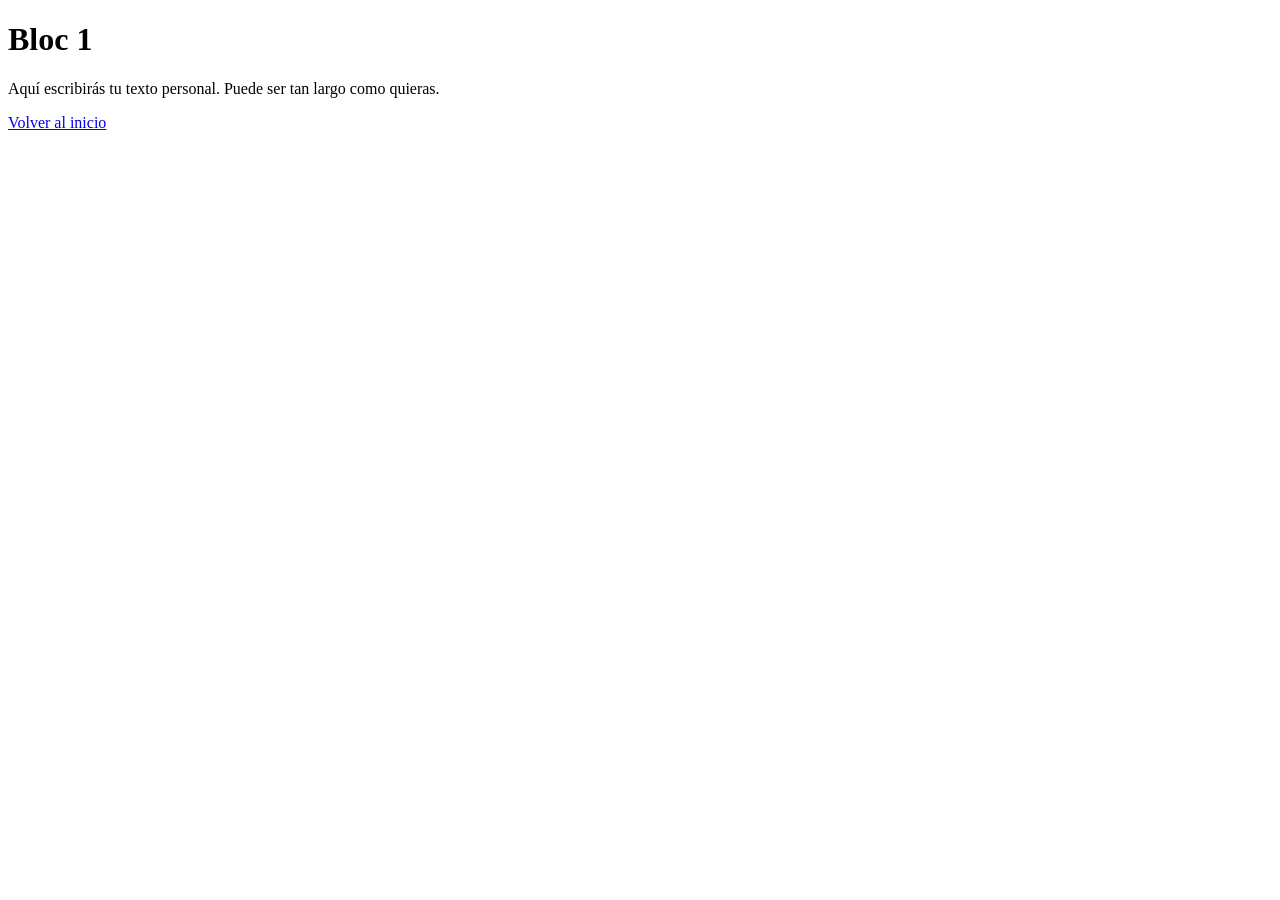
==== bloc1.html @ 4c7cb7f2 "SS" ====
<!DOCTYPE html>
<html lang="es">
<head>
<meta charset="UTF-8">
<title>Bloc 1</title>
</head>

<body>

<h1>Bloc 1</h1>

<p>
Aquí escribirás tu texto personal.
Puede ser tan largo como quieras.
</p>

<a href="index.html">Volver al inicio</a>

</body>
</html>
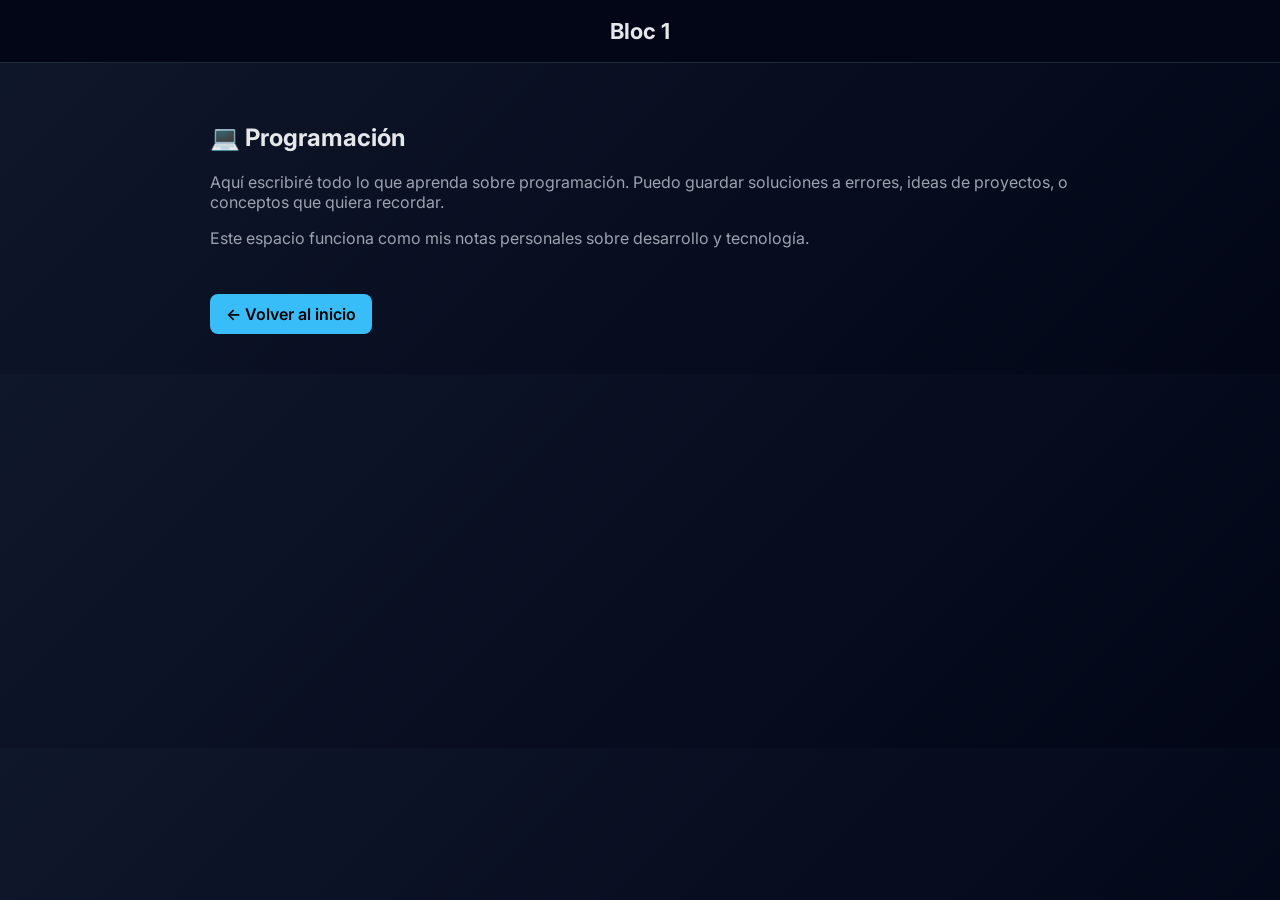
==== commit 4d2e6c8e: "SSS" ====
--- a/bloc1.html
+++ b/bloc1.html
@@ -3,18 +3,33 @@
 <head>
 <meta charset="UTF-8">
 <title>Bloc 1</title>
+<link rel="stylesheet" href="style.css">
 </head>
 
 <body>
 
+<nav>
 <h1>Bloc 1</h1>
+</nav>
+
+<div class="container">
+
+<h2>💻 Programación</h2>
 
 <p>
-Aquí escribirás tu texto personal.
-Puede ser tan largo como quieras.
+Aquí escribiré todo lo que aprenda sobre programación.
+Puedo guardar soluciones a errores, ideas de proyectos,
+o conceptos que quiera recordar.
 </p>
 
-<a href="index.html">Volver al inicio</a>
+<p>
+Este espacio funciona como mis notas personales
+sobre desarrollo y tecnología.
+</p>
+
+<a class="btn" href="index.html">← Volver al inicio</a>
+
+</div>
 
 </body>
 </html>
--- a/style.css
+++ b/style.css
@@ -0,0 +1,84 @@
+/* Fuente moderna */
+@import url('https://fonts.googleapis.com/css2?family=Inter:wght@300;400;600;700&display=swap');
+
+:root{
+  --bg:#0f172a;
+  --card:#111827;
+  --accent:#38bdf8;
+  --text:#e5e7eb;
+  --muted:#9ca3af;
+}
+
+*{
+  box-sizing:border-box;
+}
+
+body{
+  margin:0;
+  font-family:'Inter',sans-serif;
+  background:linear-gradient(135deg,#0f172a,#020617);
+  color:var(--text);
+}
+
+/* Navbar */
+nav{
+  position:sticky;
+  top:0;
+  background:#020617;
+  padding:18px;
+  text-align:center;
+  border-bottom:1px solid #1f2937;
+}
+
+nav h1{
+  margin:0;
+  font-size:22px;
+}
+
+/* Contenedor principal */
+.container{
+  max-width:900px;
+  margin:auto;
+  padding:40px 20px;
+}
+
+/* Tarjetas */
+.card{
+  background:var(--card);
+  padding:25px;
+  border-radius:14px;
+  margin-bottom:20px;
+  transition:0.25s;
+  border:1px solid #1f2937;
+}
+
+.card:hover{
+  transform:translateY(-5px);
+  border-color:var(--accent);
+}
+
+.card a{
+  text-decoration:none;
+  color:var(--text);
+}
+
+.card h2{
+  margin-top:0;
+}
+
+/* Texto */
+p{
+  color:var(--muted);
+}
+
+/* Botón volver */
+.btn{
+  display:inline-block;
+  margin-top:30px;
+  padding:10px 16px;
+  background:var(--accent);
+  color:black;
+  border-radius:8px;
+  text-decoration:none;
+  font-weight:600;
+}
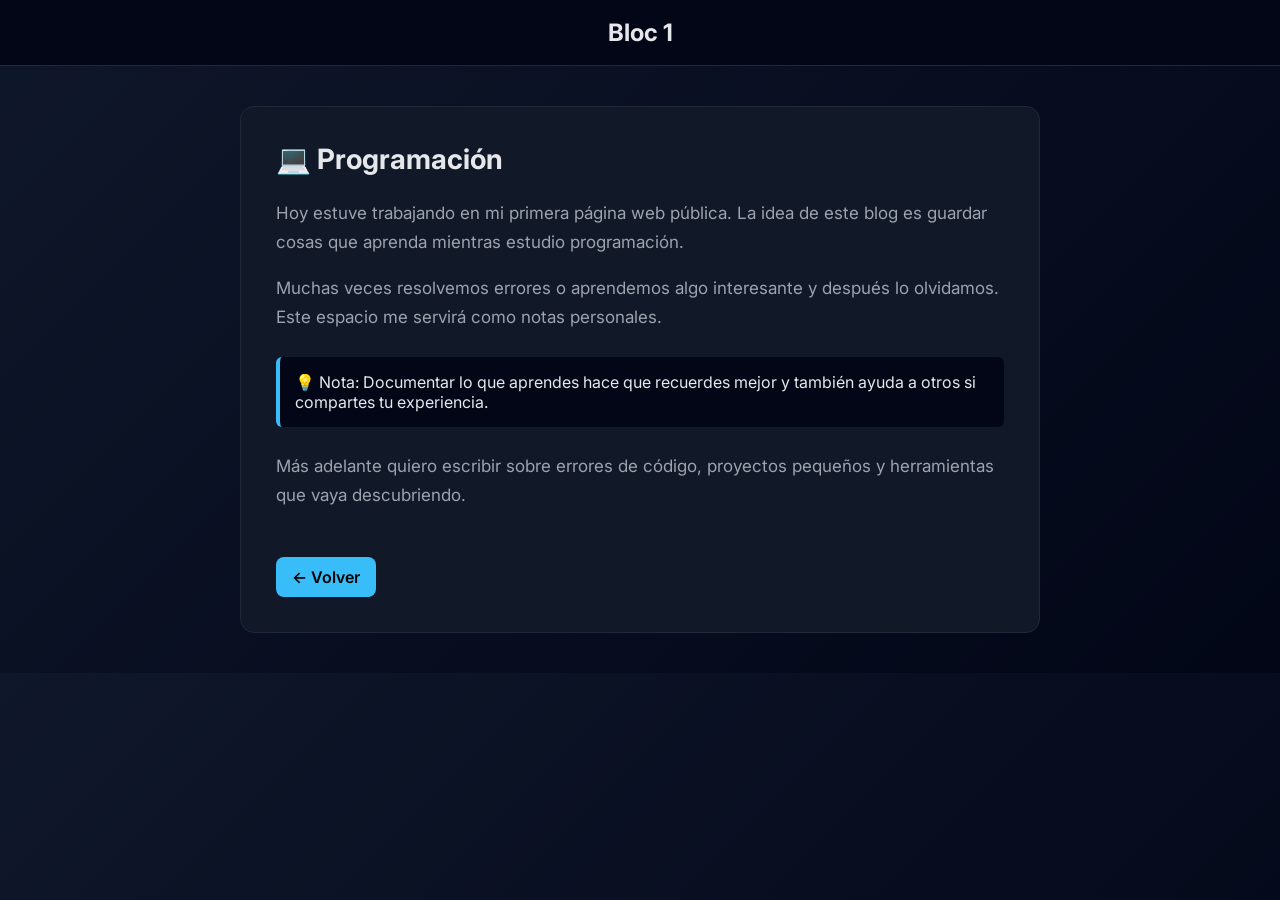
==== commit 0583084f: "SSSS" ====
--- a/bloc1.html
+++ b/bloc1.html
@@ -14,20 +14,35 @@
 
 <div class="container">
 
+<div class="article">
+
 <h2>💻 Programación</h2>
 
 <p>
-Aquí escribiré todo lo que aprenda sobre programación.
-Puedo guardar soluciones a errores, ideas de proyectos,
-o conceptos que quiera recordar.
+Hoy estuve trabajando en mi primera página web pública.
+La idea de este blog es guardar cosas que aprenda
+mientras estudio programación.
 </p>
 
 <p>
-Este espacio funciona como mis notas personales
-sobre desarrollo y tecnología.
+Muchas veces resolvemos errores o aprendemos algo
+interesante y después lo olvidamos.
+Este espacio me servirá como notas personales.
 </p>
 
-<a class="btn" href="index.html">← Volver al inicio</a>
+<div class="note">
+💡 Nota: Documentar lo que aprendes hace que recuerdes mejor
+y también ayuda a otros si compartes tu experiencia.
+</div>
+
+<p>
+Más adelante quiero escribir sobre errores de código,
+proyectos pequeños y herramientas que vaya descubriendo.
+</p>
+
+<a class="btn" href="index.html">← Volver</a>
+
+</div>
 
 </div>
 
--- a/style.css
+++ b/style.css
@@ -1,4 +1,4 @@
-/* Fuente moderna */
+/* Fuente */
 @import url('https://fonts.googleapis.com/css2?family=Inter:wght@300;400;600;700&display=swap');
 
 :root{
@@ -9,10 +9,6 @@
   --muted:#9ca3af;
 }
 
-*{
-  box-sizing:border-box;
-}
-
 body{
   margin:0;
   font-family:'Inter',sans-serif;
@@ -21,9 +17,8 @@
 }
 
 /* Navbar */
+
 nav{
-  position:sticky;
-  top:0;
   background:#020617;
   padding:18px;
   text-align:center;
@@ -32,46 +27,48 @@
 
 nav h1{
   margin:0;
-  font-size:22px;
 }
 
-/* Contenedor principal */
+/* Contenedor */
+
 .container{
-  max-width:900px;
+  max-width:800px;
   margin:auto;
   padding:40px 20px;
 }
 
-/* Tarjetas */
-.card{
+/* Artículo */
+
+.article{
   background:var(--card);
-  padding:25px;
+  padding:35px;
   border-radius:14px;
-  margin-bottom:20px;
-  transition:0.25s;
   border:1px solid #1f2937;
 }
 
-.card:hover{
-  transform:translateY(-5px);
-  border-color:var(--accent);
+.article h2{
+  margin-top:0;
+  font-size:28px;
 }
 
-.card a{
-  text-decoration:none;
-  color:var(--text);
+.article p{
+  line-height:1.7;
+  color:var(--muted);
+  font-size:17px;
 }
 
-.card h2{
-  margin-top:0;
+/* Caja de nota */
+
+.note{
+  background:#020617;
+  border-left:4px solid var(--accent);
+  padding:15px;
+  margin:25px 0;
+  border-radius:6px;
 }
 
-/* Texto */
-p{
-  color:var(--muted);
-}
+/* Botón */
 
-/* Botón volver */
 .btn{
   display:inline-block;
   margin-top:30px;
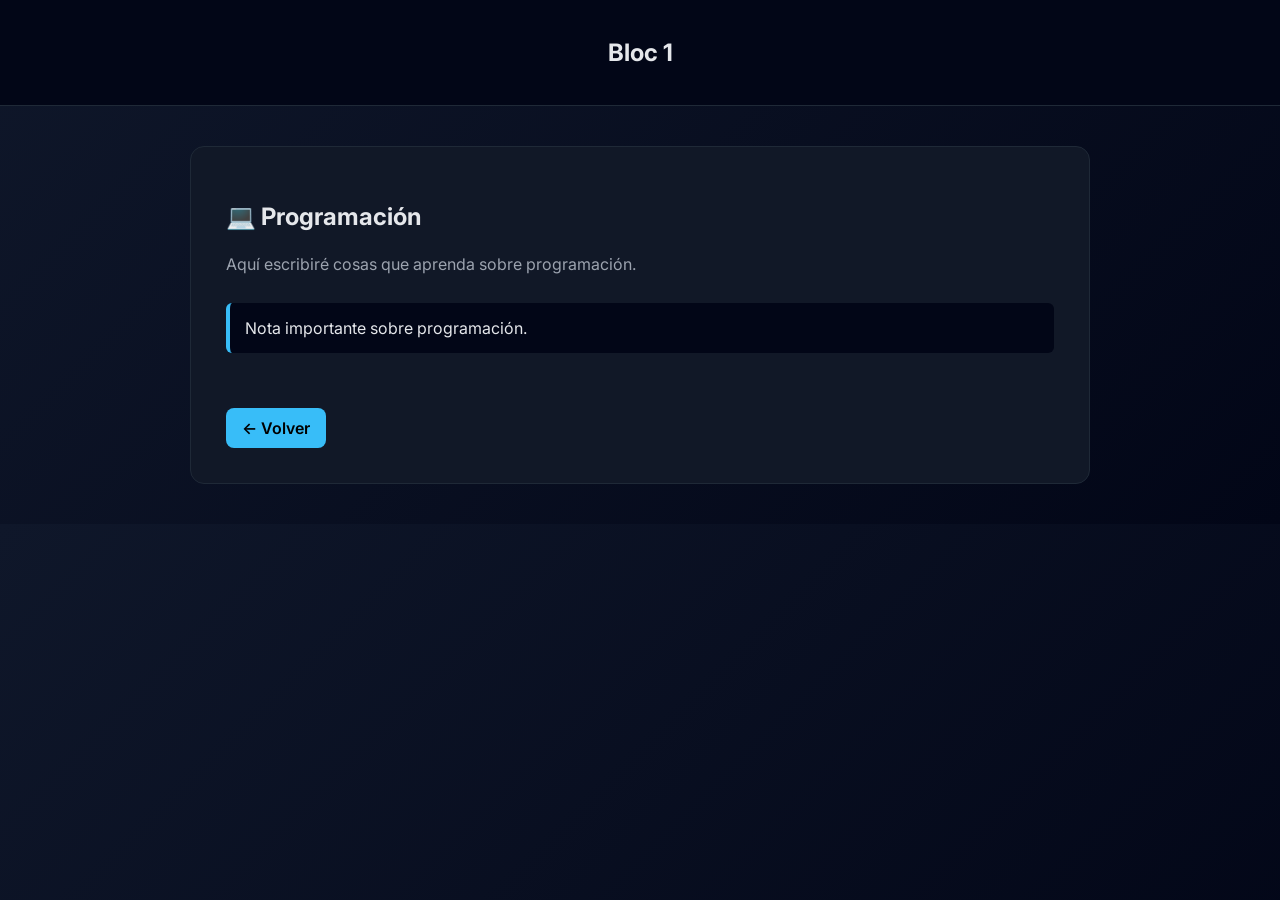
==== commit 0d97ea2d: "SSSSS" ====
--- a/bloc1.html
+++ b/bloc1.html
@@ -19,26 +19,12 @@
 <h2>💻 Programación</h2>
 
 <p>
-Hoy estuve trabajando en mi primera página web pública.
-La idea de este blog es guardar cosas que aprenda
-mientras estudio programación.
-</p>
-
-<p>
-Muchas veces resolvemos errores o aprendemos algo
-interesante y después lo olvidamos.
-Este espacio me servirá como notas personales.
+Aquí escribiré cosas que aprenda sobre programación.
 </p>
 
 <div class="note">
-💡 Nota: Documentar lo que aprendes hace que recuerdes mejor
-y también ayuda a otros si compartes tu experiencia.
+Nota importante sobre programación.
 </div>
-
-<p>
-Más adelante quiero escribir sobre errores de código,
-proyectos pequeños y herramientas que vaya descubriendo.
-</p>
 
 <a class="btn" href="index.html">← Volver</a>
 
--- a/style.css
+++ b/style.css
@@ -1,81 +1,132 @@
-/* Fuente */
 @import url('https://fonts.googleapis.com/css2?family=Inter:wght@300;400;600;700&display=swap');
 
 :root{
-  --bg:#0f172a;
-  --card:#111827;
-  --accent:#38bdf8;
-  --text:#e5e7eb;
-  --muted:#9ca3af;
+--bg:#0f172a;
+--card:#111827;
+--accent:#38bdf8;
+--text:#e5e7eb;
+--muted:#9ca3af;
 }
 
 body{
-  margin:0;
-  font-family:'Inter',sans-serif;
-  background:linear-gradient(135deg,#0f172a,#020617);
-  color:var(--text);
+margin:0;
+font-family:'Inter',sans-serif;
+background:linear-gradient(135deg,#0f172a,#020617);
+color:var(--text);
 }
 
-/* Navbar */
+/* NAVBAR */
 
 nav{
-  background:#020617;
-  padding:18px;
-  text-align:center;
-  border-bottom:1px solid #1f2937;
+background:#020617;
+padding:18px;
+text-align:center;
+border-bottom:1px solid #1f2937;
 }
 
-nav h1{
-  margin:0;
+/* CONTENEDOR */
+
+.container{
+max-width:900px;
+margin:auto;
+padding:40px 20px;
 }
 
-/* Contenedor */
+/* TARJETAS */
 
-.container{
-  max-width:800px;
-  margin:auto;
-  padding:40px 20px;
+.card{
+background:var(--card);
+padding:25px;
+border-radius:14px;
+margin-bottom:20px;
+border:1px solid #1f2937;
+transition:0.25s;
 }
 
-/* Artículo */
+.card:hover{
+transform:translateY(-5px);
+border-color:var(--accent);
+}
+
+.card a{
+text-decoration:none;
+color:var(--text);
+}
+
+/* ARTICULO */
 
 .article{
-  background:var(--card);
-  padding:35px;
-  border-radius:14px;
-  border:1px solid #1f2937;
-}
-
-.article h2{
-  margin-top:0;
-  font-size:28px;
+background:var(--card);
+padding:35px;
+border-radius:14px;
+border:1px solid #1f2937;
 }
 
 .article p{
-  line-height:1.7;
-  color:var(--muted);
-  font-size:17px;
+line-height:1.7;
+color:var(--muted);
 }
 
-/* Caja de nota */
+/* CAJA DE NOTA */
 
 .note{
-  background:#020617;
-  border-left:4px solid var(--accent);
-  padding:15px;
-  margin:25px 0;
-  border-radius:6px;
+background:#020617;
+border-left:4px solid var(--accent);
+padding:15px;
+margin:25px 0;
+border-radius:6px;
 }
 
-/* Botón */
+/* BOTON */
 
 .btn{
-  display:inline-block;
-  margin-top:30px;
-  padding:10px 16px;
-  background:var(--accent);
-  color:black;
-  border-radius:8px;
-  text-decoration:none;
-  font-weight:600;
+display:inline-block;
+margin-top:30px;
+padding:10px 16px;
+background:var(--accent);
+color:black;
+border-radius:8px;
+text-decoration:none;
+font-weight:600;
+}
+
+/* LOGIN */
+
+.login-screen{
+position:fixed;
+top:0;
+left:0;
+width:100%;
+height:100%;
+display:flex;
+align-items:center;
+justify-content:center;
+background:#0f172a;
+z-index:1000;
+}
+
+.login-box{
+background:#111827;
+padding:40px;
+border-radius:12px;
+width:320px;
+text-align:center;
+border:1px solid #1f2937;
+}
+
+.login-box input{
+width:100%;
+padding:10px;
+margin-top:15px;
+border-radius:6px;
+border:none;
+}
+
+.login-box button{
+margin-top:15px;
+padding:10px;
+border:none;
+background:var(--accent);
+border-radius:6px;
+cursor:pointer;
 }
